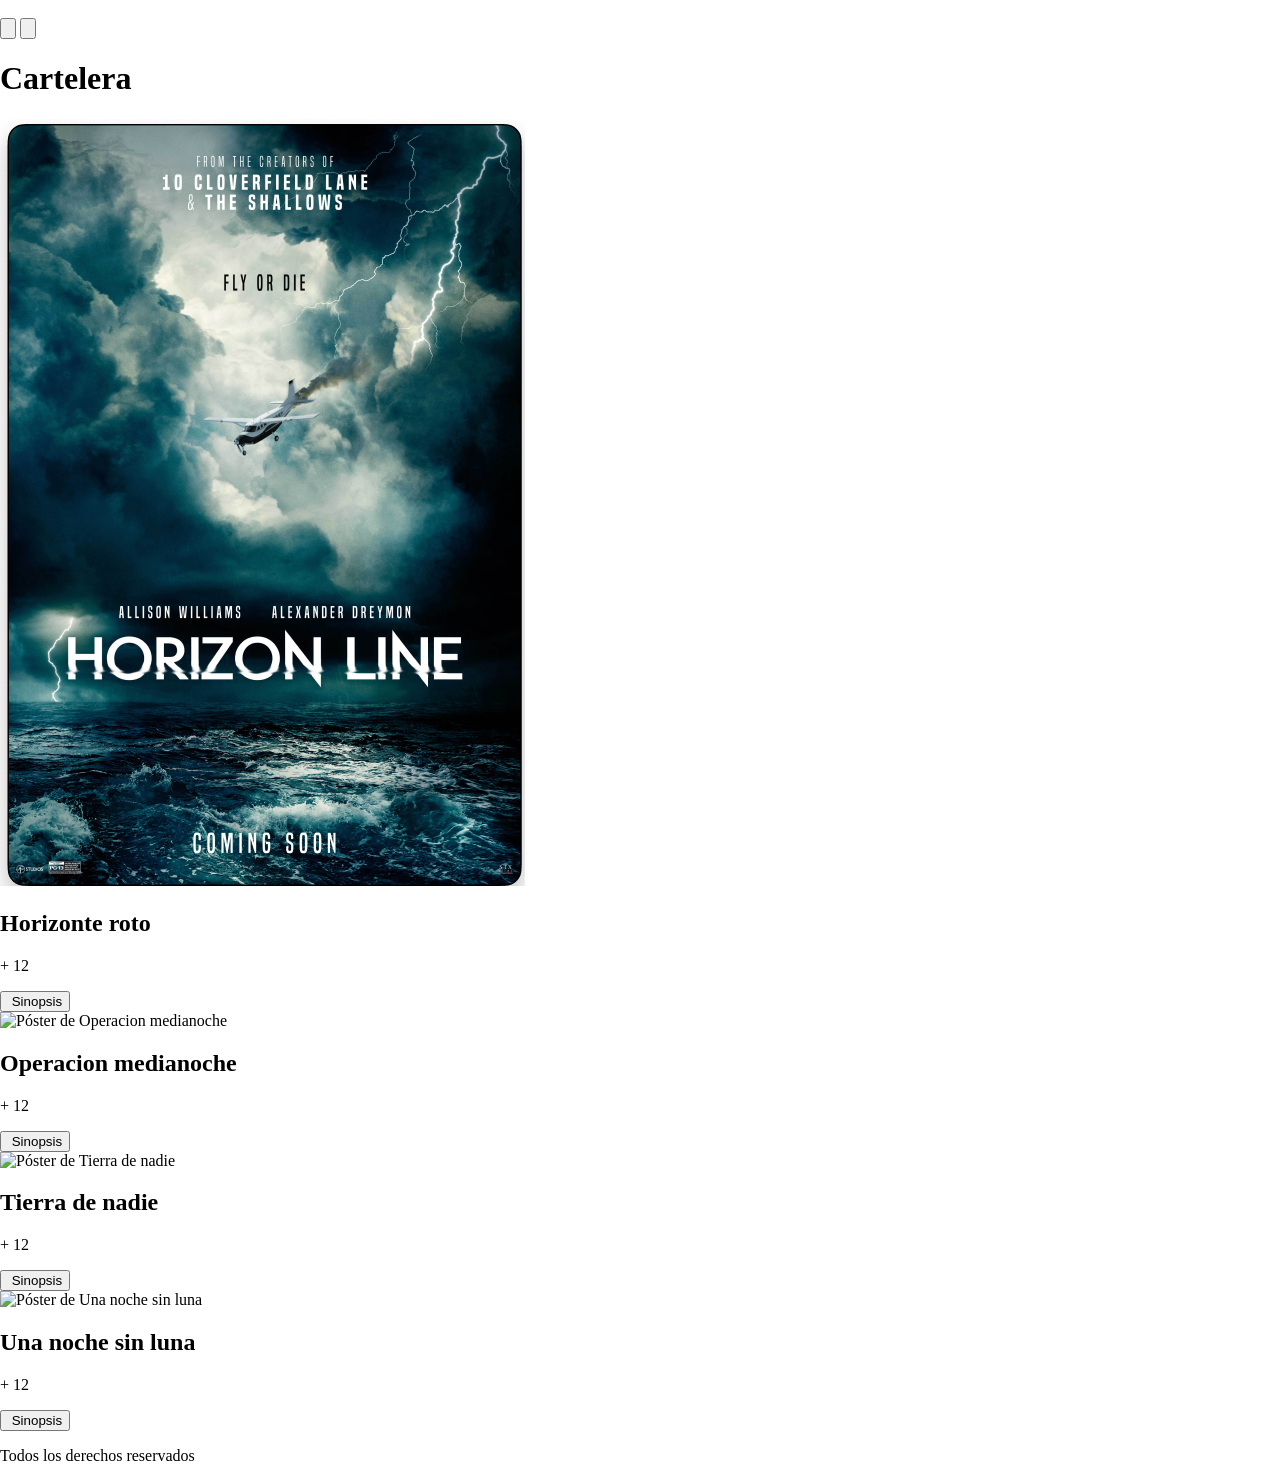
==== index.html @ 348db494 "Dia 2 Paginas seients, horari, cartellera, sinopsis hecha" ====
<!doctype html>
<html lang="es">
  <head>
    <meta name="viewport" content="width=device-width, initial-scale=1" />
    <meta charset="utf-8" />
    <title>Cartelera</title>
    <link rel="stylesheet" href="./css/global.css" />
    <link rel="stylesheet" href="./css/carteleraCSS.css" />
    <script src="https://cdn.tailwindcss.com"></script>
    <script>
      /** @type {import('tailwindcss').Config} */
      tailwind.config = {
        corePlugins: {
          preflight: false,
        },
        theme: {
          extend: {
            colors: {
              "color-primitives-slate-200": "var(--color-primitives-slate-200)",
              "colors-asientos-adaptado": "var(--colors-asientos-adaptado)",
              "colors-asientos-libre": "var(--colors-asientos-libre)",
              "colors-asientos-ocupado": "var(--colors-asientos-ocupado)",
              "colors-asientos-premium": "var(--colors-asientos-premium)",
              "colors-asientos-seleccionado":
                "var(--colors-asientos-seleccionado)",
              "colors-neutros-blanco": "var(--colors-neutros-blanco)",
              "colors-neutros-blancoroto": "var(--colors-neutros-blancoroto)",
              "colors-neutros-grisclaro": "var(--colors-neutros-grisclaro)",
              "colors-neutros-grismedio": "var(--colors-neutros-grismedio)",
              "colors-neutros-grismediooscuro":
                "var(--colors-neutros-grismediooscuro)",
              "colors-neutros-grismuyclaro":
                "var(--colors-neutros-grismuyclaro)",
              "colors-neutros-grisoscuro": "var(--colors-neutros-grisoscuro)",
              "colors-principales-rojoactivo":
                "var(--colors-principales-rojoactivo)",
              "colors-principales-rojohover":
                "var(--colors-principales-rojohover)",
              "colors-principales-rojooscuro":
                "var(--colors-principales-rojooscuro)",
              "colors-principales-rojosuave":
                "var(--colors-principales-rojosuave)",
              "colors-semanticos-aviso": "var(--colors-semanticos-aviso)",
              "colors-semanticos-error": "var(--colors-semanticos-error)",
              "colors-semanticos-exito": "var(--colors-semanticos-exito)",
              "colors-semanticos-informacion":
                "var(--colors-semanticos-informacion)",
              "m3-schemes-secondary-container":
                "var(--m3-schemes-secondary-container)",
            },
            fontFamily: {
              subheading: "var(--subheading-font-family)",
            },
          },
        },
        plugins: [],
      };
    </script>
  </head>
  <body>
    <div
      class="bg-[#f5f2f0] overflow-hidden w-full min-w-[1440px] min-h-[1024px] relative"
    >
      <header
        class="flex flex-col w-[1444px] h-[228px] items-center justify-center absolute top-0 -left-0.5 overflow-hidden [background:linear-gradient(0deg,rgba(227,227,227,1)_0%,rgba(227,227,227,1)_100%)]"
        aria-label="Navegación principal"
      >
        <img
          class="relative self-stretch w-full aspect-[2.59] object-cover"
          src="img/images-5.png"
          alt=""
        />
        <div
          class="relative w-[1444px] h-[227px] bg-[#6f343a]"
          aria-hidden="true"
        ></div>
      </header>
      <nav aria-label="Acciones de usuario">
        <button
          type="button"
          class="absolute top-[30px] left-[1322px] w-[46px] h-[53px] flex"
          aria-label="Cerrar sesión"
        >
          <img
            class="flex-1 w-[38.5px]"
            src="img/icon-3.svg"
            alt=""
            aria-hidden="true"
          />
        </button>
        <button
          type="button"
          class="absolute top-7 left-[1237px] w-[61px] h-[58px] flex bg-[#6f343a] rounded-[100px] overflow-hidden border border-solid border-[#a6a6a6]"
          aria-label="Abrir perfil"
        >
          <img
            class="flex-1 w-[42.98px]"
            src="img/avatar-placeholder.svg"
            alt=""
            aria-hidden="true"
          />
        </button>
      </nav>
      <main>
        <h1
          class="absolute top-[278px] left-1 w-[1433px] h-[111px] flex items-center justify-center [font-family:'Nunito-Bold',Helvetica] font-bold text-[#1f1f1f] text-[80px] text-center tracking-[-2.40px] leading-[96.0px] whitespace-nowrap"
        >
          Cartelera
        </h1>
        <section aria-label="Películas disponibles">
          <article class="absolute top-[420px] left-24 w-72 h-[488px]">
            <img
              class="left-[9px] w-[270px] h-[383px] aspect-[0.68] absolute -top-2.5 object-cover"
              src="./img/carteleraImgHorizonteRoto.png"
              alt="Póster de Horizonte roto"
            />
            <h2
              class="absolute top-[371px] left-[38px] w-[211px] [font-family:'Lato-SemiBold',Helvetica] font-semibold text-[#1f1f1f] text-[26px] text-center tracking-[-0.52px] leading-[31.2px]"
            >
              Horizonte roto
            </h2>
            <p
              class="absolute top-[432px] left-[45px] w-[213px] [font-family:'Lato-Bold',Helvetica] font-bold text-black text-2xl tracking-[-0.48px] leading-[28.8px]"
            >
              + 12
            </p>
            <button
              type="button"
              class="inline-flex items-center justify-center absolute top-[430px] left-[127px] bg-[#e8def8] rounded-[100px] overflow-hidden border border-solid border-[#a6a6a6]"
              aria-label="Ver sinopsis de Horizonte roto"
            >
              <span
                class="inline-flex items-center justify-center gap-2 px-4 py-2.5 relative flex-[0_0_auto] bg-[#6f343a]"
              >
                <img
                  class="relative w-5 h-5"
                  src="img/icon-4.svg"
                  alt=""
                  aria-hidden="true"
                />
                <span
                  class="relative flex items-center w-fit mt-[-1.00px] [font-family:'Lato-Medium',Helvetica] font-medium text-white text-sm tracking-[0.10px] leading-5 whitespace-nowrap"
                >
                  Sinopsis
                </span>
              </span>
            </button>
          </article>
          <article class="absolute top-[420px] left-[416px] w-72 h-[488px]">
            <img
              class="left-[13px] w-[262px] h-[383px] aspect-[0.65] absolute -top-2.5 object-cover"
              src="img/image-2.png"
              alt="Póster de Operacion medianoche"
            />
            <h2
              class="absolute top-[371px] left-3 w-[265px] [font-family:'Lato-SemiBold',Helvetica] font-semibold text-[#1f1f1f] text-[26px] text-center tracking-[-0.52px] leading-[31.2px]"
            >
              Operacion medianoche
            </h2>
            <p
              class="absolute top-[432px] left-[45px] w-[213px] [font-family:'Lato-SemiBold',Helvetica] font-semibold text-black text-2xl tracking-[-0.48px] leading-[28.8px]"
            >
              + 12
            </p>
            <button
              type="button"
              class="inline-flex items-center justify-center absolute top-[430px] left-[127px] bg-[#e8def8] rounded-[100px] overflow-hidden border border-solid border-[#a6a6a6]"
              aria-label="Ver sinopsis de Operacion medianoche"
            >
              <span
                class="inline-flex items-center justify-center gap-2 px-4 py-2.5 relative flex-[0_0_auto] bg-[#6f343a]"
              >
                <img
                  class="relative w-5 h-5"
                  src="img/icon.svg"
                  alt=""
                  aria-hidden="true"
                />
                <span
                  class="relative flex items-center w-fit mt-[-1.00px] [font-family:'Lato-Medium',Helvetica] font-medium text-white text-sm tracking-[0.10px] leading-5 whitespace-nowrap"
                >
                  Sinopsis
                </span>
              </span>
            </button>
          </article>
          <article class="absolute top-[420px] left-[736px] w-72 h-[488px]">
            <img
              class="left-[3px] w-[282px] h-[385px] aspect-[0.71] absolute -top-2.5 object-cover"
              src="img/image-3.png"
              alt="Póster de Tierra de nadie"
            />
            <h2
              class="absolute top-[371px] left-[38px] w-[211px] [font-family:'Lato-SemiBold',Helvetica] font-semibold text-[#1f1f1f] text-[26px] text-center tracking-[-0.52px] leading-[31.2px]"
            >
              Tierra de nadie
            </h2>
            <p
              class="absolute top-[432px] left-[45px] w-[213px] [font-family:'Lato-SemiBold',Helvetica] font-semibold text-black text-2xl tracking-[-0.48px] leading-[28.8px]"
            >
              + 12
            </p>
            <button
              type="button"
              class="inline-flex items-center justify-center absolute top-[430px] left-[127px] bg-[#e8def8] rounded-[100px] overflow-hidden border border-solid border-[#a6a6a6]"
              aria-label="Ver sinopsis de Tierra de nadie"
            >
              <span
                class="inline-flex items-center justify-center gap-2 px-4 py-2.5 relative flex-[0_0_auto] bg-[#6f343a]"
              >
                <img
                  class="relative w-5 h-5"
                  src="img/icon-2.svg"
                  alt=""
                  aria-hidden="true"
                />
                <span
                  class="relative flex items-center w-fit mt-[-1.00px] [font-family:'Lato-Medium',Helvetica] font-medium text-white text-sm tracking-[0.10px] leading-5 whitespace-nowrap"
                >
                  Sinopsis
                </span>
              </span>
            </button>
          </article>
          <article class="absolute top-[420px] left-[1056px] w-72 h-[488px]">
            <img
              class="left-0.5 w-[283px] h-[385px] aspect-[0.71] absolute -top-2.5 object-cover"
              src="img/image-4.png"
              alt="Póster de Una noche sin luna"
            />
            <h2
              class="absolute top-[371px] left-[26px] w-[235px] [font-family:'Lato-SemiBold',Helvetica] font-semibold text-[#1f1f1f] text-[26px] text-center tracking-[-0.52px] leading-[31.2px]"
            >
              Una noche sin luna
            </h2>
            <p
              class="absolute top-[432px] left-[45px] w-[213px] [font-family:'Lato-SemiBold',Helvetica] font-semibold text-black text-2xl tracking-[-0.48px] leading-[28.8px]"
            >
              + 12
            </p>
            <button
              type="button"
              class="inline-flex items-center justify-center absolute top-[430px] left-[127px] bg-[#e8def8] rounded-[100px] overflow-hidden border border-solid border-[#a6a6a6]"
              aria-label="Ver sinopsis de Una noche sin luna"
            >
              <span
                class="inline-flex items-center justify-center gap-2 px-4 py-2.5 relative flex-[0_0_auto] bg-[#6f343a]"
              >
                <img
                  class="relative w-5 h-5"
                  src="img/image.svg"
                  alt=""
                  aria-hidden="true"
                />
                <span
                  class="relative flex items-center w-fit mt-[-1.00px] [font-family:'Lato-Medium',Helvetica] font-medium text-white text-sm tracking-[0.10px] leading-5 whitespace-nowrap"
                >
                  Sinopsis
                </span>
              </span>
            </button>
          </article>
        </section>
      </main>
      <footer
        class="absolute -left-0.5 bottom-0 w-[1444px] h-[76px] bg-[#a9474f]"
      >
        <p
          class="absolute top-[957px] left-[72px] w-[641px] h-[58px] flex items-center font-subheading font-[number:var(--subheading-font-weight)] text-[#fbfbfb] text-[length:var(--subheading-font-size)] tracking-[var(--subheading-letter-spacing)] leading-[var(--subheading-line-height)] [font-style:var(--subheading-font-style)]"
        >
          Todos los derechos reservados
        </p>
      </footer>
    </div>
  </body>
</html>
---- css/global.css ----
@import url("https://cdnjs.cloudflare.com/ajax/libs/meyer-reset/2.0/reset.min.css");

* {
  -webkit-font-smoothing: antialiased;
  box-sizing: border-box;
}

html,
body {
  margin: 0px;
  min-height: 100%;
}

/* a blue color as a generic focus style */
button:focus-visible {
  outline: 2px solid #4a90e2 !important;
  outline: -webkit-focus-ring-color auto 5px !important;
}

a {
  text-decoration: none;
}

/* @FONTWARNING[{"type": "restricted", "family": "Nunito-Bold", "weight": "700", "style": "normal", "allowsCrossOrigin": false}] */

@font-face {
  font-family: "Nunito-Bold";
  src: local("Nunito-Bold");
}

/* @FONTWARNING[{"type": "restricted", "family": "Lato-SemiBold", "weight": "600", "style": "normal", "allowsCrossOrigin": false}] */

@font-face {
  font-family: "Lato-SemiBold";
  src: local("Lato-SemiBold");
}

/* @FONTWARNING[{"type": "restricted", "family": "Lato-Bold", "weight": "700", "style": "normal", "allowsCrossOrigin": false}] */

@font-face {
  font-family: "Lato-Bold";
  src: local("Lato-Bold");
}

/* @FONTWARNING[{"type": "restricted", "family": "Lato-Medium", "weight": "500", "style": "normal", "allowsCrossOrigin": false}] */

@font-face {
  font-family: "Lato-Medium";
  src: local("Lato-Medium");
}

/* @FONTWARNING[{"type": "restricted", "family": "Inter", "weight": "400", "style": "normal", "allowsCrossOrigin": false}] */

@font-face {
  font-family: "Inter";
  src: local("Inter");
}
---- css/carteleraCSS.css ----
:root {
  --subheading-font-family: "Inter", Helvetica;
  --subheading-font-weight: 400;
  --subheading-font-size: 20px;
  --subheading-letter-spacing: 0px;
  --subheading-line-height: 120.00000476837158%;
  --subheading-font-style: normal;
  --colors-principales-rojosuave: rgba(169, 71, 79, 1);
  --colors-principales-rojooscuro: rgba(111, 52, 58, 1);
  --colors-principales-rojohover: rgba(146, 59, 67, 1);
  --colors-principales-rojoactivo: rgba(120, 49, 57, 1);
  --colors-neutros-grisoscuro: rgba(31, 31, 31, 1);
  --colors-neutros-grismediooscuro: rgba(85, 85, 85, 1);
  --colors-neutros-grismedio: rgba(119, 119, 119, 1);
  --colors-neutros-grisclaro: rgba(166, 166, 166, 1);
  --colors-neutros-grismuyclaro: rgba(217, 217, 217, 1);
  --colors-neutros-blancoroto: rgba(245, 242, 240, 1);
  --colors-neutros-blanco: rgba(255, 255, 255, 1);
  --colors-semanticos-exito: rgba(35, 122, 87, 1);
  --colors-semanticos-error: rgba(180, 35, 24, 1);
  --colors-semanticos-aviso: rgba(138, 90, 0, 1);
  --colors-semanticos-informacion: rgba(36, 91, 143, 1);
  --colors-asientos-libre: rgba(232, 225, 220, 1);
  --colors-asientos-seleccionado: rgba(169, 71, 79, 1);
  --colors-asientos-ocupado: rgba(107, 107, 107, 1);
  --colors-asientos-premium: rgba(111, 90, 138, 1);
  --colors-asientos-adaptado: rgba(31, 109, 115, 1);
  --color-primitives-slate-200: rgba(227, 227, 227, 1);
  --m3-schemes-secondary-container: rgba(232, 222, 248, 1);
}

/*

To enable a theme in your HTML, simply add one of the following data attributes to an HTML element, like so:

<body data-m3-mode="light">
    <!-- the rest of your content -->
</body>

You can apply the theme on any DOM node, not just the `body`

*/

[data-m3-mode="light"] {
  --m3-schemes-secondary-container: rgba(232, 222, 248, 1);
}

[data-m3-mode="light-high-contrast"] {
  --m3-schemes-secondary-container: rgba(73, 57, 113, 1);
}

[data-m3-mode="light-medium-contrast"] {
  --m3-schemes-secondary-container: rgba(124, 107, 167, 1);
}

[data-m3-mode="dark"] {
  --m3-schemes-secondary-container: rgba(74, 68, 88, 1);
}

[data-m3-mode="dark-high-contrast"] {
  --m3-schemes-secondary-container: rgba(211, 193, 255, 1);
}

[data-m3-mode="dark-medium-contrast"] {
  --m3-schemes-secondary-container: rgba(152, 135, 197, 1);
}

[data-m3-mode="monochrome-LT"] {
  --m3-schemes-secondary-container: rgba(212, 212, 212, 1);
}

[data-m3-mode="monochrome-DT"] {
  --m3-schemes-secondary-container: rgba(71, 71, 71, 1);
}

[data-m3-mode="pink-LT"] {
  --m3-schemes-secondary-container: rgba(251, 214, 227, 1);
}

[data-m3-mode="pink-DT"] {
  --m3-schemes-secondary-container: rgba(89, 64, 74, 1);
}

[data-m3-mode="rose-LT"] {
  --m3-schemes-secondary-container: rgba(255, 213, 218, 1);
}

[data-m3-mode="rose-DT"] {
  --m3-schemes-secondary-container: rgba(92, 63, 67, 1);
}

[data-m3-mode="red-LT"] {
  --m3-schemes-secondary-container: rgba(255, 211, 205, 1);
}

[data-m3-mode="red-DT"] {
  --m3-schemes-secondary-container: rgba(93, 63, 59, 1);
}

[data-m3-mode="orange-LT"] {
  --m3-schemes-secondary-container: rgba(253, 213, 191, 1);
}

[data-m3-mode="orange-DT"] {
  --m3-schemes-secondary-container: rgba(92, 65, 49, 1);
}

[data-m3-mode="yellow-LT"] {
  --m3-schemes-secondary-container: rgba(242, 221, 184, 1);
}

[data-m3-mode="yellow-DT"] {
  --m3-schemes-secondary-container: rgba(82, 69, 42, 1);
}

[data-m3-mode="chartreuse-LT"] {
  --m3-schemes-secondary-container: rgba(227, 229, 193, 1);
}

[data-m3-mode="chartreuse-DT"] {
  --m3-schemes-secondary-container: rgba(70, 73, 47, 1);
}

[data-m3-mode="green-LT"] {
  --m3-schemes-secondary-container: rgba(209, 229, 206, 1);
}

[data-m3-mode="green-DT"] {
  --m3-schemes-secondary-container: rgba(58, 75, 58, 1);
}

[data-m3-mode="teal-LT"] {
  --m3-schemes-secondary-container: rgba(202, 230, 223, 1);
}

[data-m3-mode="teal-DT"] {
  --m3-schemes-secondary-container: rgba(51, 75, 71, 1);
}

[data-m3-mode="cyan-LT"] {
  --m3-schemes-secondary-container: rgba(206, 231, 240, 1);
}

[data-m3-mode="cyan-DT"] {
  --m3-schemes-secondary-container: rgba(52, 74, 82, 1);
}

[data-m3-mode="blue-LT"] {
  --m3-schemes-secondary-container: rgba(217, 223, 246, 1);
}

[data-m3-mode="blue-DT"] {
  --m3-schemes-secondary-container: rgba(64, 70, 89, 1);
}

[data-m3-mode="indigo-LT"] {
  --m3-schemes-secondary-container: rgba(224, 221, 246, 1);
}

[data-m3-mode="indigo-DT"] {
  --m3-schemes-secondary-container: rgba(70, 69, 89, 1);
}

[data-m3-mode="purple-LT"] {
  --m3-schemes-secondary-container: rgba(235, 221, 247, 1);
}

[data-m3-mode="purple-DT"] {
  --m3-schemes-secondary-container: rgba(76, 67, 87, 1);
}
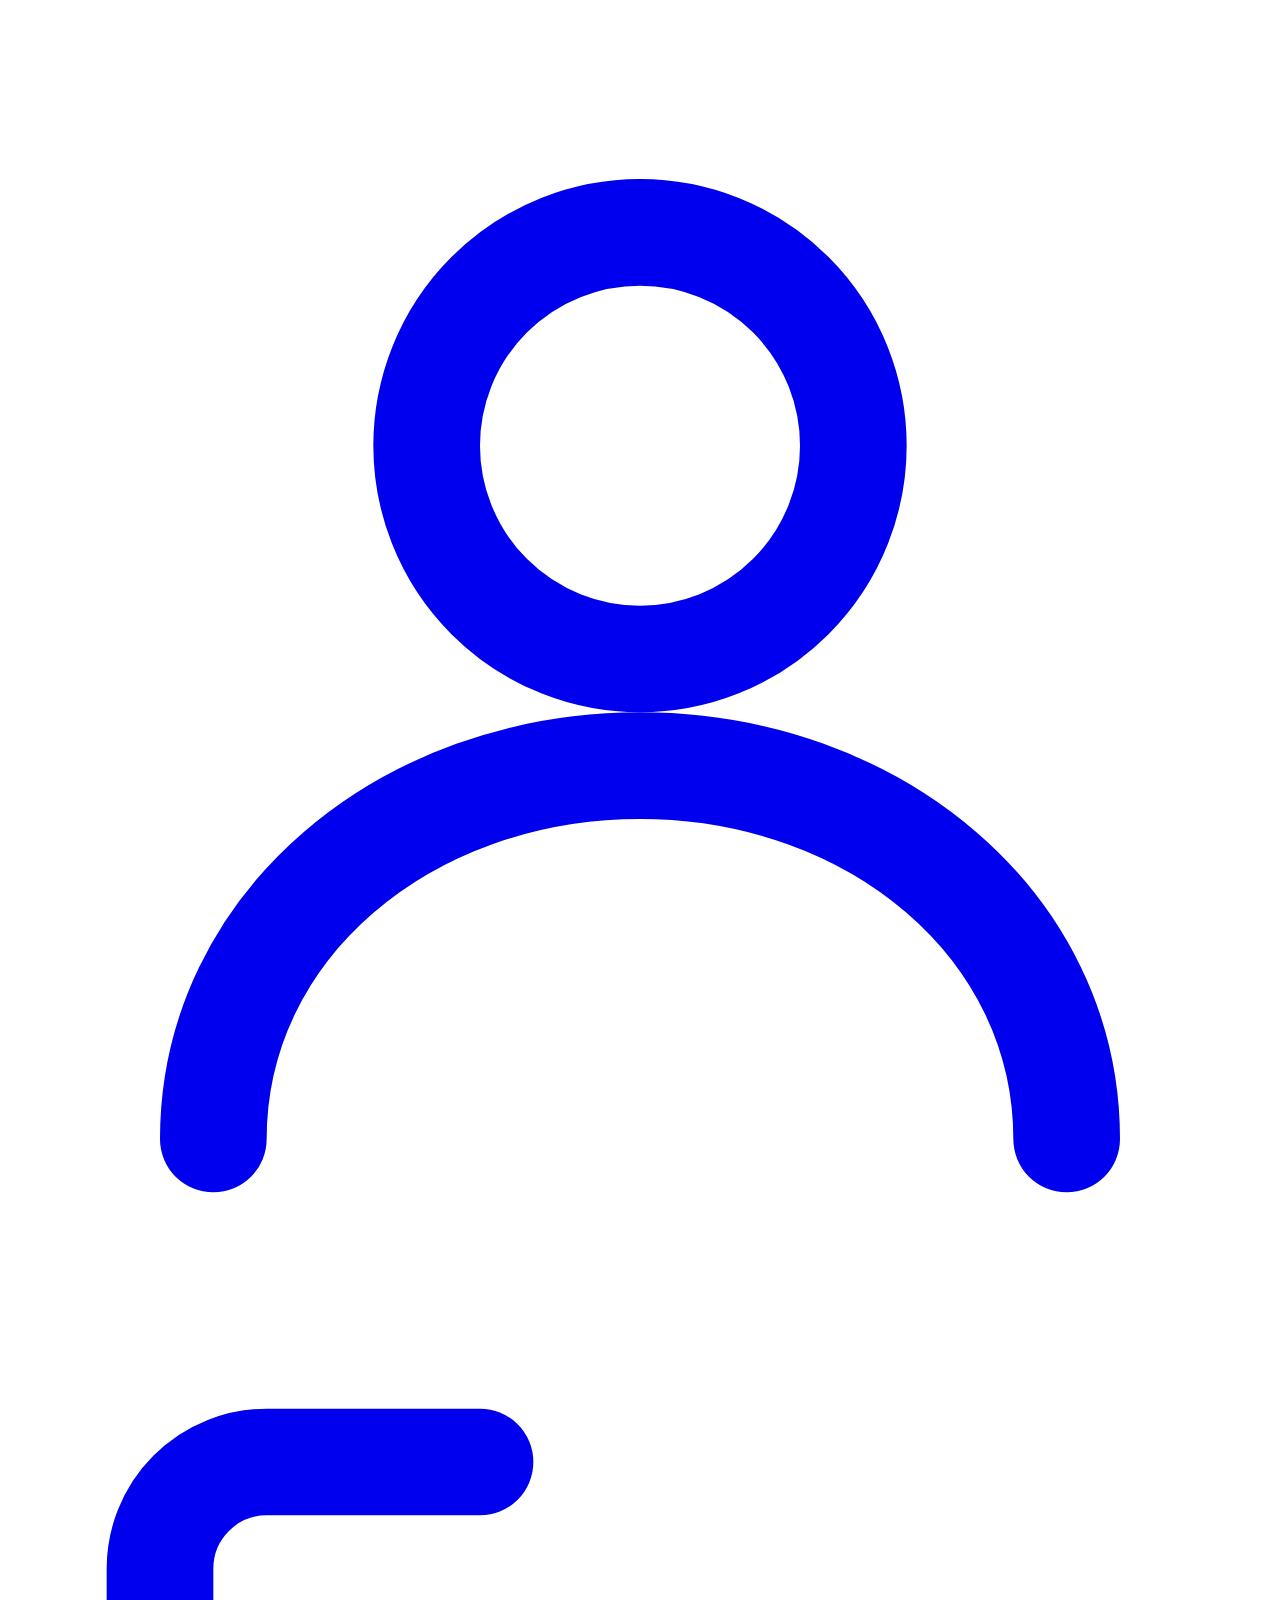
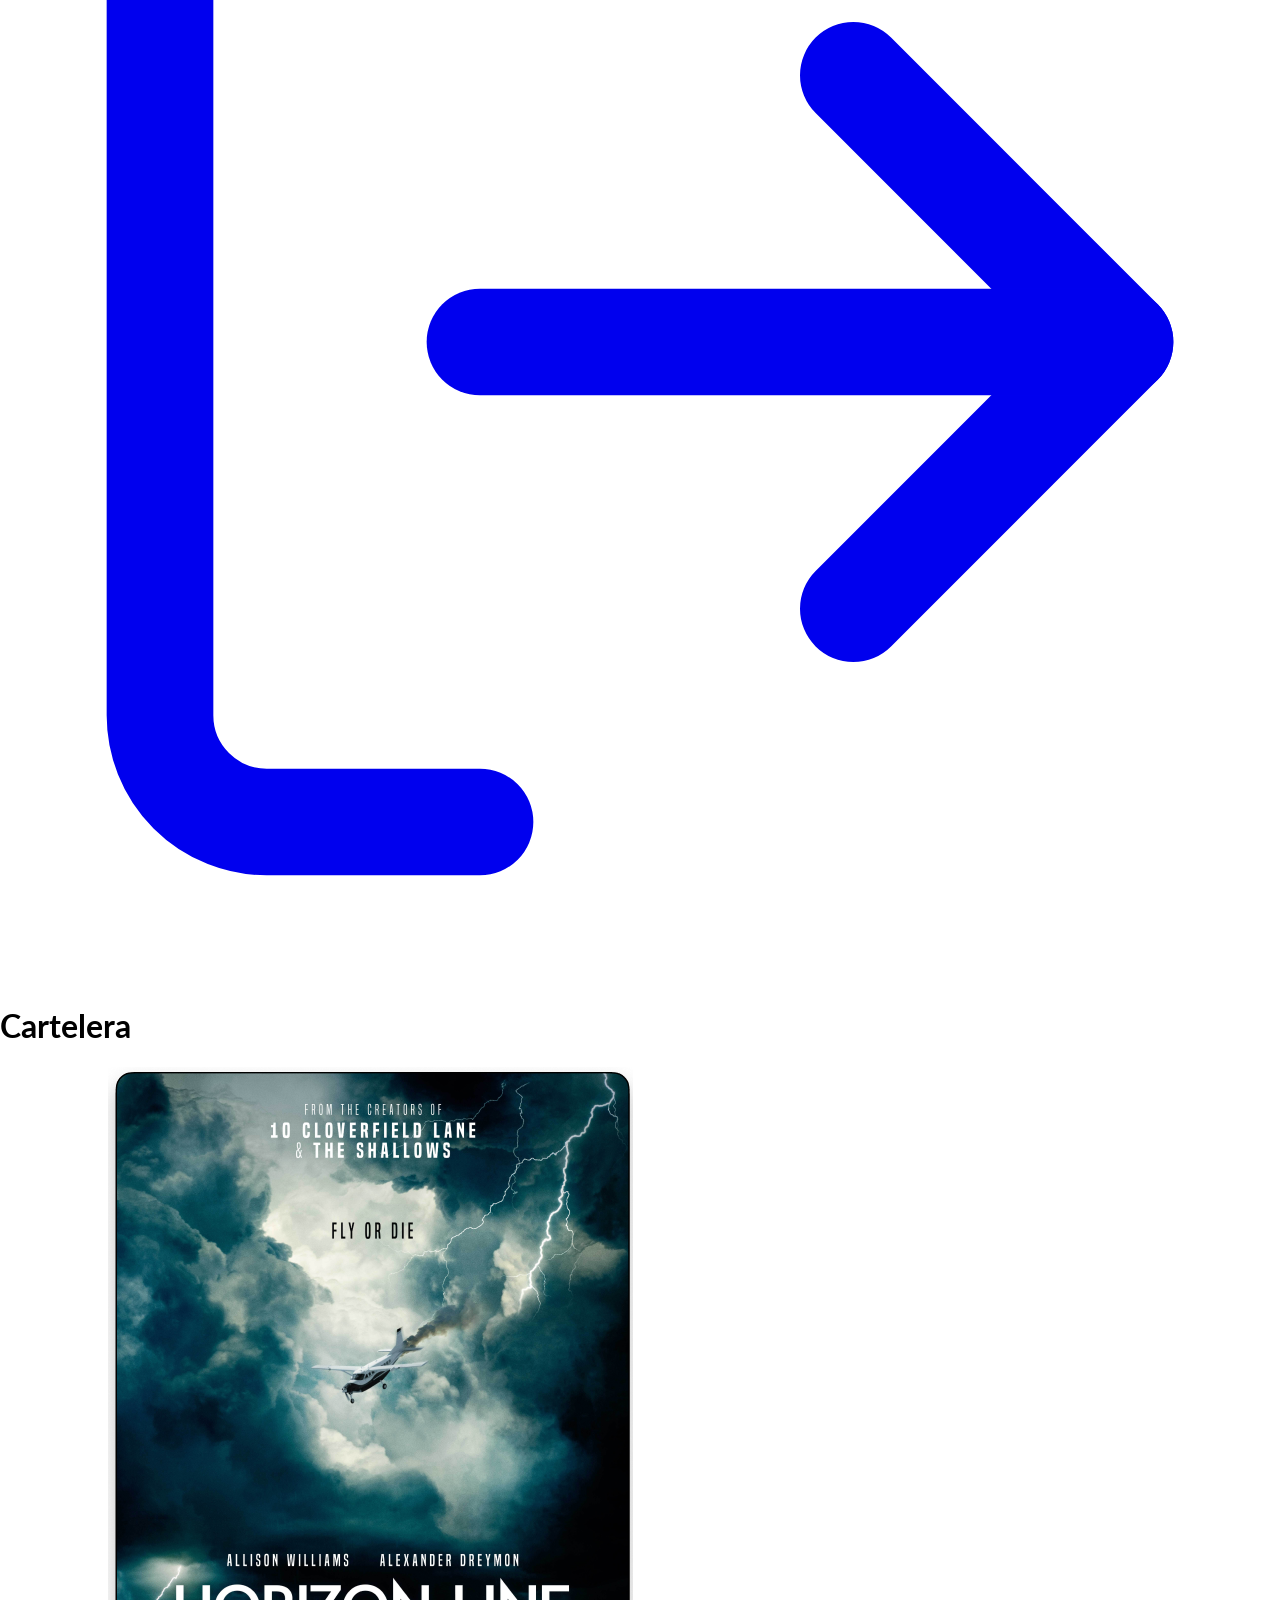
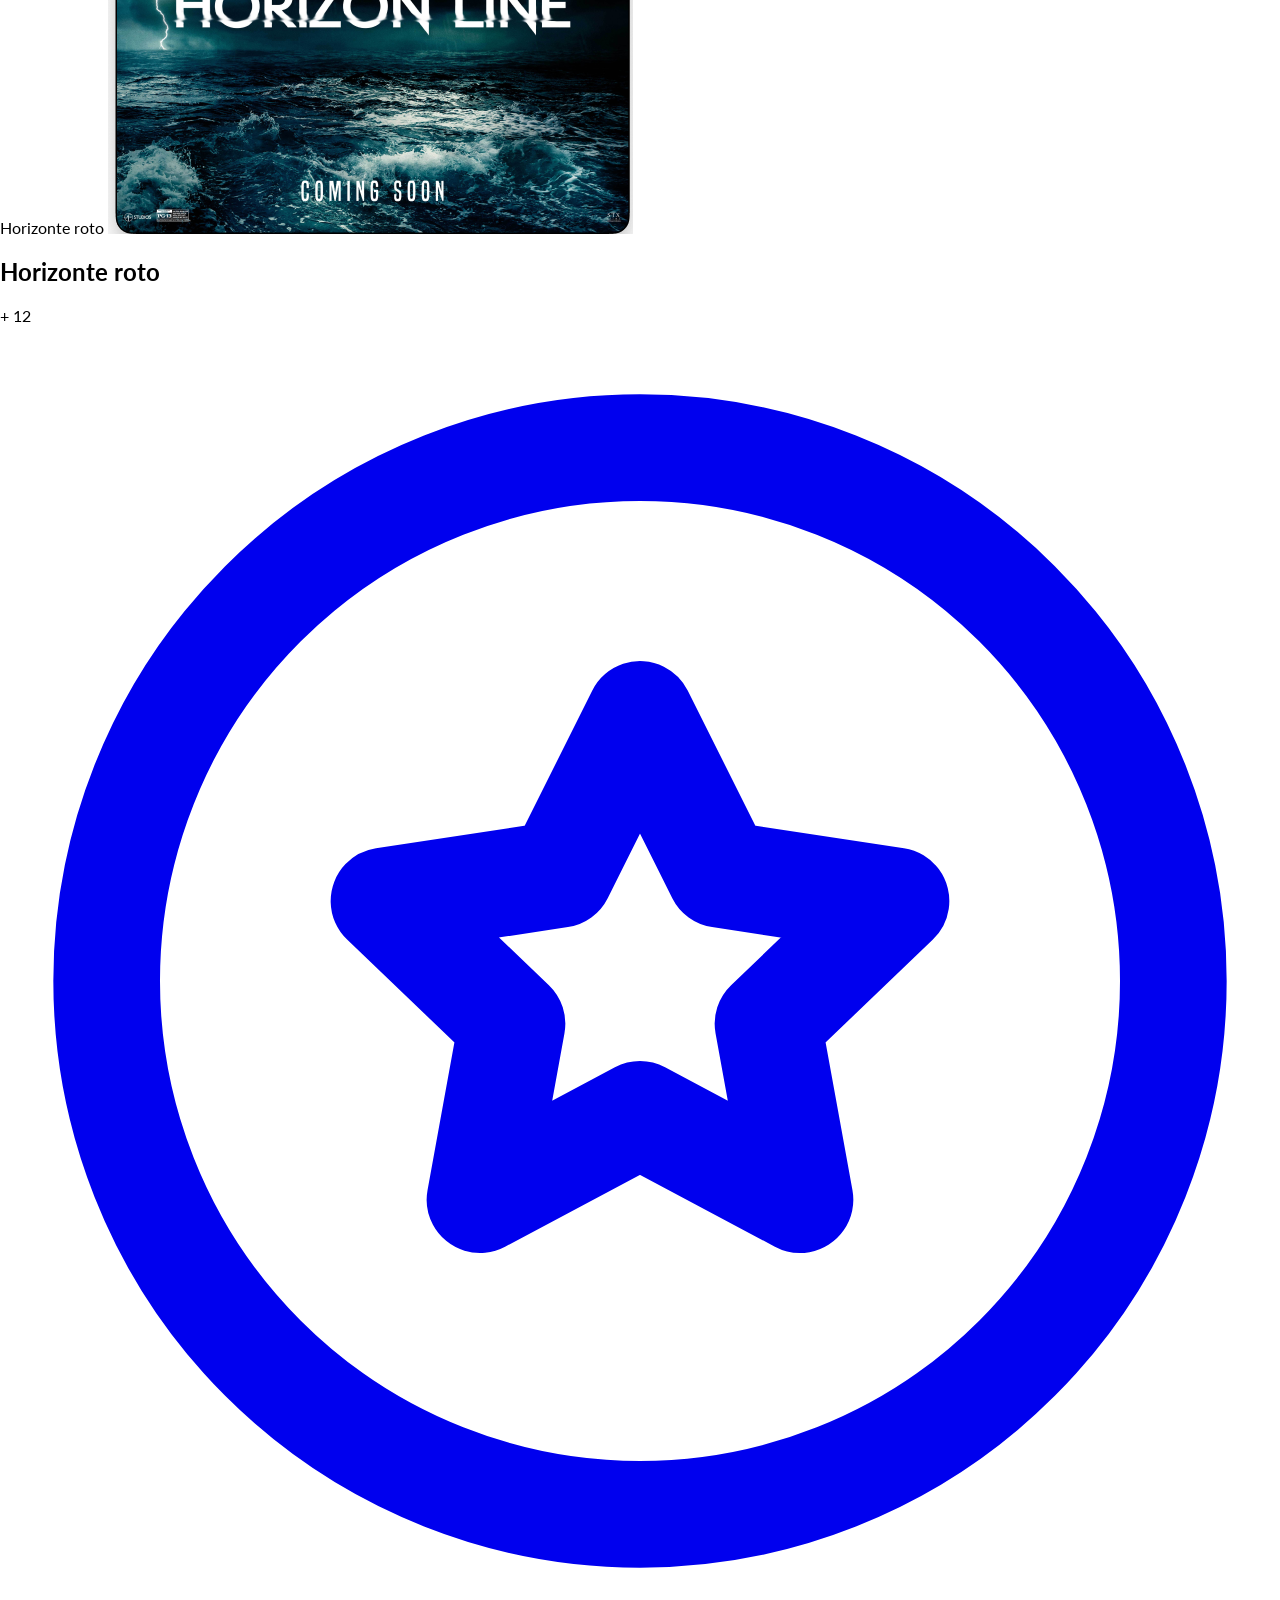
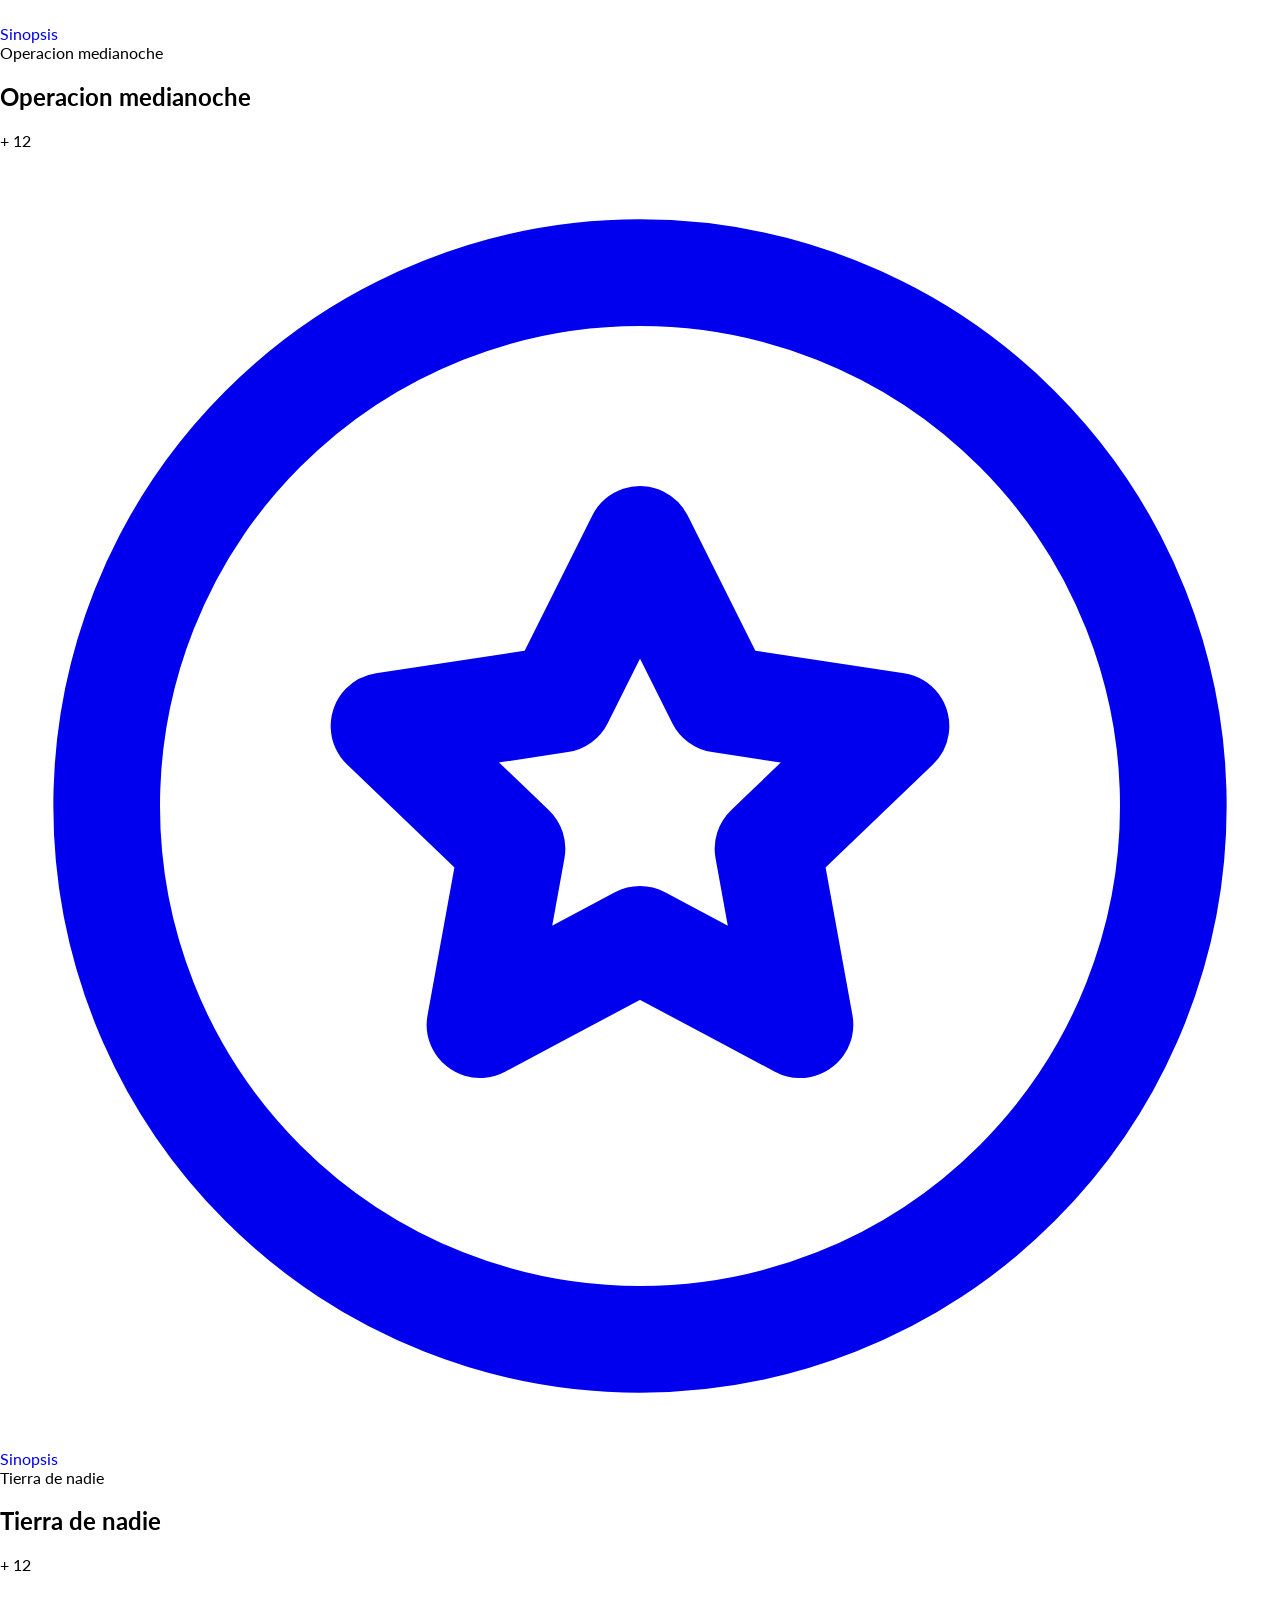
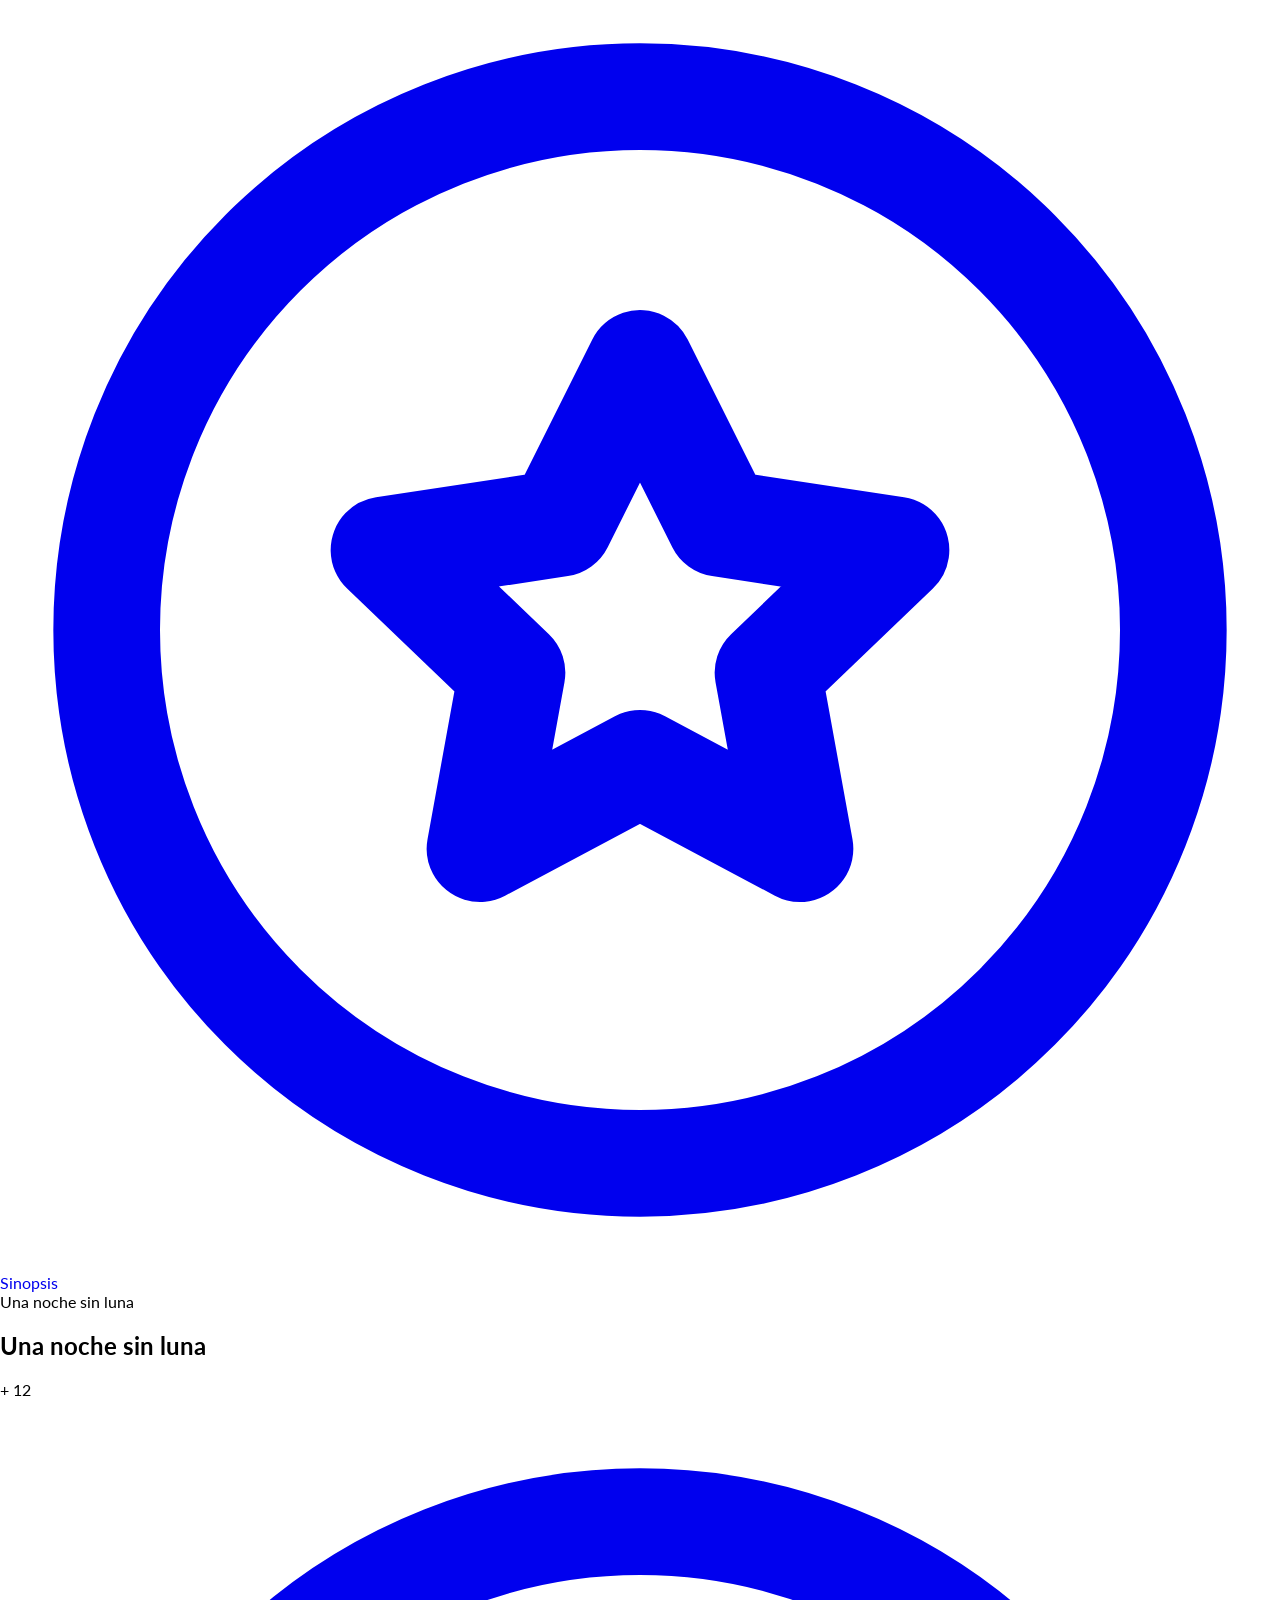
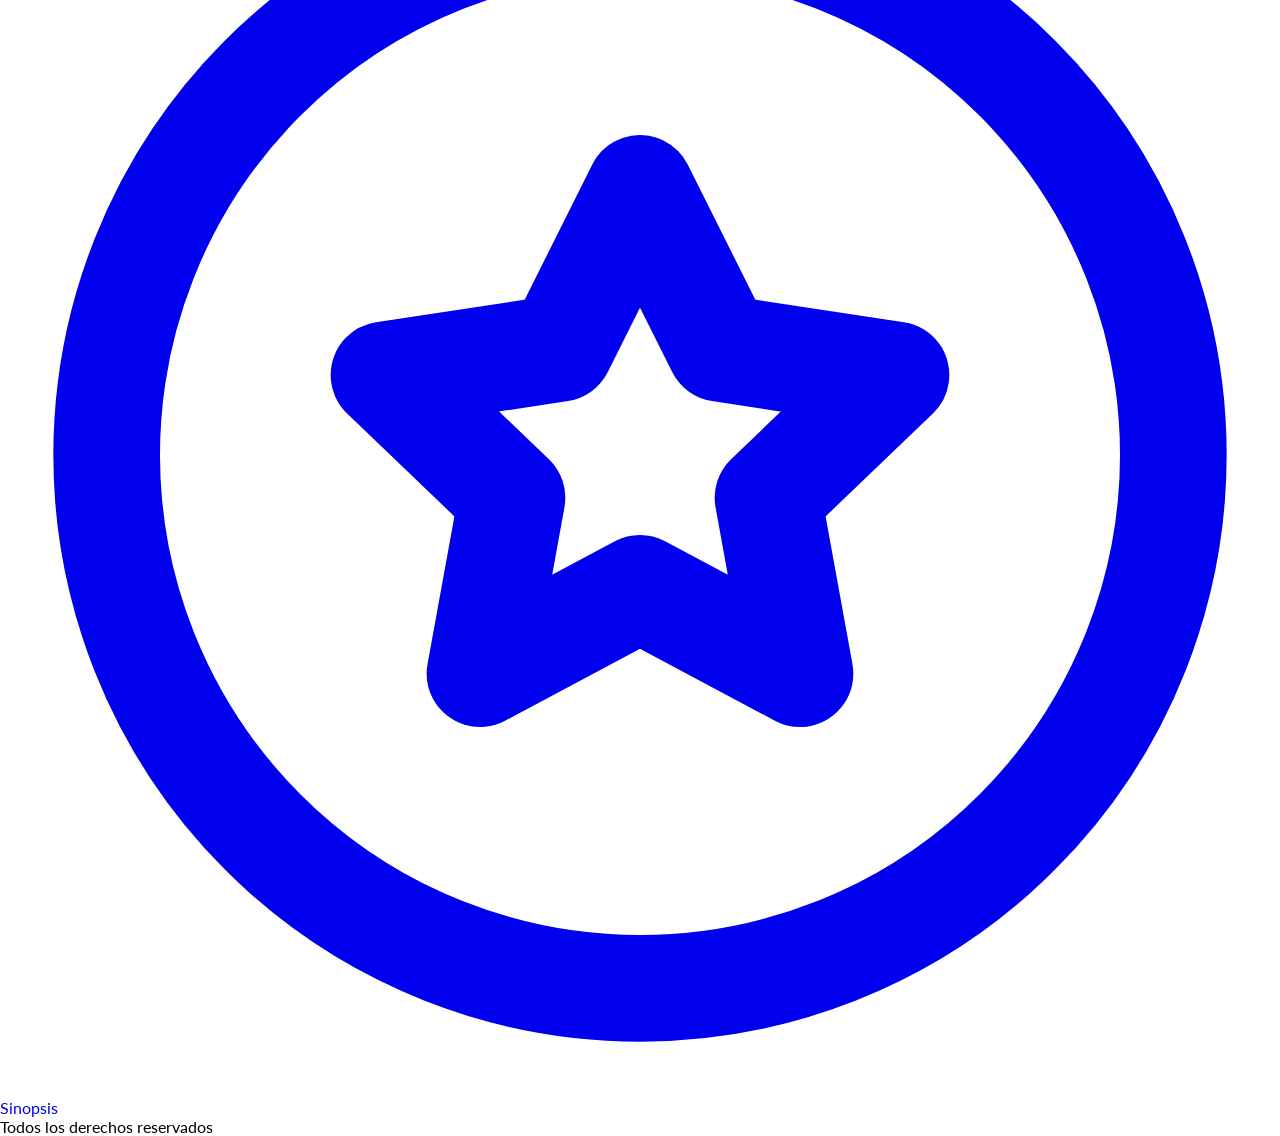
==== commit 017aa50d: "Renombra las plantillas .html.twig a .html" ====
--- a/index.html
+++ b/index.html
@@ -1,276 +1,78 @@
 <!doctype html>
 <html lang="es">
   <head>
+    <meta charset="utf-8" />
     <meta name="viewport" content="width=device-width, initial-scale=1" />
-    <meta charset="utf-8" />
     <title>Cartelera</title>
-    <link rel="stylesheet" href="./css/global.css" />
-    <link rel="stylesheet" href="./css/carteleraCSS.css" />
+    <link rel="stylesheet" href="css/colors.css" />
+    <link rel="stylesheet" href="fonts/typography.css" />
+    <link rel="stylesheet" href="fonts/sizes.css" />
+    <link rel="stylesheet" href="css/global.css" />
+    <link rel="stylesheet" href="css/headers.css" />
     <script src="https://cdn.tailwindcss.com"></script>
-    <script>
-      /** @type {import('tailwindcss').Config} */
-      tailwind.config = {
-        corePlugins: {
-          preflight: false,
-        },
-        theme: {
-          extend: {
-            colors: {
-              "color-primitives-slate-200": "var(--color-primitives-slate-200)",
-              "colors-asientos-adaptado": "var(--colors-asientos-adaptado)",
-              "colors-asientos-libre": "var(--colors-asientos-libre)",
-              "colors-asientos-ocupado": "var(--colors-asientos-ocupado)",
-              "colors-asientos-premium": "var(--colors-asientos-premium)",
-              "colors-asientos-seleccionado":
-                "var(--colors-asientos-seleccionado)",
-              "colors-neutros-blanco": "var(--colors-neutros-blanco)",
-              "colors-neutros-blancoroto": "var(--colors-neutros-blancoroto)",
-              "colors-neutros-grisclaro": "var(--colors-neutros-grisclaro)",
-              "colors-neutros-grismedio": "var(--colors-neutros-grismedio)",
-              "colors-neutros-grismediooscuro":
-                "var(--colors-neutros-grismediooscuro)",
-              "colors-neutros-grismuyclaro":
-                "var(--colors-neutros-grismuyclaro)",
-              "colors-neutros-grisoscuro": "var(--colors-neutros-grisoscuro)",
-              "colors-principales-rojoactivo":
-                "var(--colors-principales-rojoactivo)",
-              "colors-principales-rojohover":
-                "var(--colors-principales-rojohover)",
-              "colors-principales-rojooscuro":
-                "var(--colors-principales-rojooscuro)",
-              "colors-principales-rojosuave":
-                "var(--colors-principales-rojosuave)",
-              "colors-semanticos-aviso": "var(--colors-semanticos-aviso)",
-              "colors-semanticos-error": "var(--colors-semanticos-error)",
-              "colors-semanticos-exito": "var(--colors-semanticos-exito)",
-              "colors-semanticos-informacion":
-                "var(--colors-semanticos-informacion)",
-              "m3-schemes-secondary-container":
-                "var(--m3-schemes-secondary-container)",
-            },
-            fontFamily: {
-              subheading: "var(--subheading-font-family)",
-            },
-          },
-        },
-        plugins: [],
-      };
-    </script>
+    <script src="js/tailwind-config.js"></script>
   </head>
-  <body>
-    <div
-      class="bg-[#f5f2f0] overflow-hidden w-full min-w-[1440px] min-h-[1024px] relative"
-    >
-      <header
-        class="flex flex-col w-[1444px] h-[228px] items-center justify-center absolute top-0 -left-0.5 overflow-hidden [background:linear-gradient(0deg,rgba(227,227,227,1)_0%,rgba(227,227,227,1)_100%)]"
-        aria-label="Navegación principal"
-      >
-        <img
-          class="relative self-stretch w-full aspect-[2.59] object-cover"
-          src="img/images-5.png"
-          alt=""
-        />
-        <div
-          class="relative w-[1444px] h-[227px] bg-[#6f343a]"
-          aria-hidden="true"
-        ></div>
-      </header>
-      <nav aria-label="Acciones de usuario">
-        <button
-          type="button"
-          class="absolute top-[30px] left-[1322px] w-[46px] h-[53px] flex"
-          aria-label="Cerrar sesión"
-        >
-          <img
-            class="flex-1 w-[38.5px]"
-            src="img/icon-3.svg"
-            alt=""
-            aria-hidden="true"
-          />
-        </button>
-        <button
-          type="button"
-          class="absolute top-7 left-[1237px] w-[61px] h-[58px] flex bg-[#6f343a] rounded-[100px] overflow-hidden border border-solid border-[#a6a6a6]"
-          aria-label="Abrir perfil"
-        >
-          <img
-            class="flex-1 w-[42.98px]"
-            src="img/avatar-placeholder.svg"
-            alt=""
-            aria-hidden="true"
-          />
-        </button>
-      </nav>
-      <main>
-        <h1
-          class="absolute top-[278px] left-1 w-[1433px] h-[111px] flex items-center justify-center [font-family:'Nunito-Bold',Helvetica] font-bold text-[#1f1f1f] text-[80px] text-center tracking-[-2.40px] leading-[96.0px] whitespace-nowrap"
-        >
-          Cartelera
-        </h1>
-        <section aria-label="Películas disponibles">
-          <article class="absolute top-[420px] left-24 w-72 h-[488px]">
-            <img
-              class="left-[9px] w-[270px] h-[383px] aspect-[0.68] absolute -top-2.5 object-cover"
-              src="./img/carteleraImgHorizonteRoto.png"
-              alt="Póster de Horizonte roto"
-            />
-            <h2
-              class="absolute top-[371px] left-[38px] w-[211px] [font-family:'Lato-SemiBold',Helvetica] font-semibold text-[#1f1f1f] text-[26px] text-center tracking-[-0.52px] leading-[31.2px]"
-            >
-              Horizonte roto
-            </h2>
-            <p
-              class="absolute top-[432px] left-[45px] w-[213px] [font-family:'Lato-Bold',Helvetica] font-bold text-black text-2xl tracking-[-0.48px] leading-[28.8px]"
-            >
-              + 12
-            </p>
-            <button
-              type="button"
-              class="inline-flex items-center justify-center absolute top-[430px] left-[127px] bg-[#e8def8] rounded-[100px] overflow-hidden border border-solid border-[#a6a6a6]"
-              aria-label="Ver sinopsis de Horizonte roto"
-            >
-              <span
-                class="inline-flex items-center justify-center gap-2 px-4 py-2.5 relative flex-[0_0_auto] bg-[#6f343a]"
-              >
-                <img
-                  class="relative w-5 h-5"
-                  src="img/icon-4.svg"
-                  alt=""
-                  aria-hidden="true"
-                />
-                <span
-                  class="relative flex items-center w-fit mt-[-1.00px] [font-family:'Lato-Medium',Helvetica] font-medium text-white text-sm tracking-[0.10px] leading-5 whitespace-nowrap"
-                >
-                  Sinopsis
-                </span>
-              </span>
-            </button>
+  <body class="bg-blancoroto font-body text-grisoscuro min-h-screen flex flex-col">
+    <header class="header-cartelera relative overflow-hidden" aria-label="Navegación principal">
+      <img src="img/cabecera-cartelera.png" alt="" class="header-img absolute inset-0 w-full h-full object-cover" />
+      <div class="relative z-10 flex items-center justify-end gap-3 px-4 sm:px-8 pt-4 text-blanco">
+        <a href="perfilUsuari.html" aria-label="Abrir perfil" class="inline-flex"><span class="grid place-items-center w-11 h-11 sm:w-12 sm:h-12 rounded-full bg-rojooscuro text-blanco border border-grisclaro">
+              <svg class="w-6 h-6" viewBox="0 0 24 24" fill="none" stroke="currentColor" stroke-width="2" stroke-linecap="round" aria-hidden="true"><circle cx="12" cy="8" r="4"/><path d="M4 21c0-4 3.6-7 8-7s8 3 8 7"/></svg>
+            </span></a>
+        <a href="Login.html" aria-label="Cerrar sesión" class="inline-flex text-blanco hover:opacity-80"><svg class="w-7 h-7" viewBox="0 0 24 24" fill="none" stroke="currentColor" stroke-width="2" stroke-linecap="round" stroke-linejoin="round" aria-hidden="true"><path d="M9 21H5a2 2 0 0 1-2-2V5a2 2 0 0 1 2-2h4"/><path d="M16 17l5-5-5-5"/><path d="M21 12H9"/></svg></a>
+      </div>
+    </header>
+    <main class="flex-1 mx-auto w-full max-w-[1200px] px-4 sm:px-8 py-10">
+      <h1 class="font-heading font-bold text-display text-center">Cartelera</h1>
+      <section aria-label="Películas disponibles" class="mt-10 grid grid-cols-1 sm:grid-cols-2 lg:grid-cols-4 gap-x-8 gap-y-12">
+          <article class="flex flex-col items-center text-center gap-3">
+            <div class="relative aspect-[2/3] overflow-hidden rounded-sm bg-gradient-to-br from-grismediooscuro to-grisoscuro shadow-lg w-full max-w-[270px]">
+              <span class="absolute inset-0 grid place-items-center p-3 text-center text-blanco font-heading font-bold">Horizonte roto</span>
+              <img src="./img/carteleraImgHorizonteRoto.png" alt="Póster de Horizonte roto" class="relative w-full h-full object-cover" onerror="this.remove()" />
+            </div>
+            <h2 class="font-body font-semibold text-heading tracking-tight">Horizonte roto</h2>
+            <div class="flex items-center gap-5">
+              <p class="font-body font-bold text-subheading">+ 12</p>
+              <a href="sinopsis.html" aria-label="Ver sinopsis de Horizonte roto" class="inline-flex items-center gap-2 px-4 py-2 rounded-full bg-rojooscuro hover:bg-rojohover text-blanco text-small font-medium transition"><svg class="w-4 h-4" viewBox="0 0 24 24" fill="none" stroke="currentColor" stroke-width="2" stroke-linecap="round" stroke-linejoin="round" aria-hidden="true"><circle cx="12" cy="12" r="10"/><path d="M12 7l1.5 3 3.3.5-2.4 2.3.6 3.3-3-1.6-3 1.6.6-3.3-2.4-2.3 3.3-.5z"/></svg>Sinopsis</a>
+            </div>
           </article>
-          <article class="absolute top-[420px] left-[416px] w-72 h-[488px]">
-            <img
-              class="left-[13px] w-[262px] h-[383px] aspect-[0.65] absolute -top-2.5 object-cover"
-              src="img/image-2.png"
-              alt="Póster de Operacion medianoche"
-            />
-            <h2
-              class="absolute top-[371px] left-3 w-[265px] [font-family:'Lato-SemiBold',Helvetica] font-semibold text-[#1f1f1f] text-[26px] text-center tracking-[-0.52px] leading-[31.2px]"
-            >
-              Operacion medianoche
-            </h2>
-            <p
-              class="absolute top-[432px] left-[45px] w-[213px] [font-family:'Lato-SemiBold',Helvetica] font-semibold text-black text-2xl tracking-[-0.48px] leading-[28.8px]"
-            >
-              + 12
-            </p>
-            <button
-              type="button"
-              class="inline-flex items-center justify-center absolute top-[430px] left-[127px] bg-[#e8def8] rounded-[100px] overflow-hidden border border-solid border-[#a6a6a6]"
-              aria-label="Ver sinopsis de Operacion medianoche"
-            >
-              <span
-                class="inline-flex items-center justify-center gap-2 px-4 py-2.5 relative flex-[0_0_auto] bg-[#6f343a]"
-              >
-                <img
-                  class="relative w-5 h-5"
-                  src="img/icon.svg"
-                  alt=""
-                  aria-hidden="true"
-                />
-                <span
-                  class="relative flex items-center w-fit mt-[-1.00px] [font-family:'Lato-Medium',Helvetica] font-medium text-white text-sm tracking-[0.10px] leading-5 whitespace-nowrap"
-                >
-                  Sinopsis
-                </span>
-              </span>
-            </button>
+          <article class="flex flex-col items-center text-center gap-3">
+            <div class="relative aspect-[2/3] overflow-hidden rounded-sm bg-gradient-to-br from-grismediooscuro to-grisoscuro shadow-lg w-full max-w-[270px]">
+              <span class="absolute inset-0 grid place-items-center p-3 text-center text-blanco font-heading font-bold">Operacion medianoche</span>
+              <img src="img/image-2.png" alt="Póster de Operacion medianoche" class="relative w-full h-full object-cover" onerror="this.remove()" />
+            </div>
+            <h2 class="font-body font-semibold text-heading tracking-tight">Operacion medianoche</h2>
+            <div class="flex items-center gap-5">
+              <p class="font-body font-bold text-subheading">+ 12</p>
+              <a href="sinopsis.html" aria-label="Ver sinopsis de Operacion medianoche" class="inline-flex items-center gap-2 px-4 py-2 rounded-full bg-rojooscuro hover:bg-rojohover text-blanco text-small font-medium transition"><svg class="w-4 h-4" viewBox="0 0 24 24" fill="none" stroke="currentColor" stroke-width="2" stroke-linecap="round" stroke-linejoin="round" aria-hidden="true"><circle cx="12" cy="12" r="10"/><path d="M12 7l1.5 3 3.3.5-2.4 2.3.6 3.3-3-1.6-3 1.6.6-3.3-2.4-2.3 3.3-.5z"/></svg>Sinopsis</a>
+            </div>
           </article>
-          <article class="absolute top-[420px] left-[736px] w-72 h-[488px]">
-            <img
-              class="left-[3px] w-[282px] h-[385px] aspect-[0.71] absolute -top-2.5 object-cover"
-              src="img/image-3.png"
-              alt="Póster de Tierra de nadie"
-            />
-            <h2
-              class="absolute top-[371px] left-[38px] w-[211px] [font-family:'Lato-SemiBold',Helvetica] font-semibold text-[#1f1f1f] text-[26px] text-center tracking-[-0.52px] leading-[31.2px]"
-            >
-              Tierra de nadie
-            </h2>
-            <p
-              class="absolute top-[432px] left-[45px] w-[213px] [font-family:'Lato-SemiBold',Helvetica] font-semibold text-black text-2xl tracking-[-0.48px] leading-[28.8px]"
-            >
-              + 12
-            </p>
-            <button
-              type="button"
-              class="inline-flex items-center justify-center absolute top-[430px] left-[127px] bg-[#e8def8] rounded-[100px] overflow-hidden border border-solid border-[#a6a6a6]"
-              aria-label="Ver sinopsis de Tierra de nadie"
-            >
-              <span
-                class="inline-flex items-center justify-center gap-2 px-4 py-2.5 relative flex-[0_0_auto] bg-[#6f343a]"
-              >
-                <img
-                  class="relative w-5 h-5"
-                  src="img/icon-2.svg"
-                  alt=""
-                  aria-hidden="true"
-                />
-                <span
-                  class="relative flex items-center w-fit mt-[-1.00px] [font-family:'Lato-Medium',Helvetica] font-medium text-white text-sm tracking-[0.10px] leading-5 whitespace-nowrap"
-                >
-                  Sinopsis
-                </span>
-              </span>
-            </button>
+          <article class="flex flex-col items-center text-center gap-3">
+            <div class="relative aspect-[2/3] overflow-hidden rounded-sm bg-gradient-to-br from-grismediooscuro to-grisoscuro shadow-lg w-full max-w-[270px]">
+              <span class="absolute inset-0 grid place-items-center p-3 text-center text-blanco font-heading font-bold">Tierra de nadie</span>
+              <img src="img/image-3.png" alt="Póster de Tierra de nadie" class="relative w-full h-full object-cover" onerror="this.remove()" />
+            </div>
+            <h2 class="font-body font-semibold text-heading tracking-tight">Tierra de nadie</h2>
+            <div class="flex items-center gap-5">
+              <p class="font-body font-bold text-subheading">+ 12</p>
+              <a href="sinopsis.html" aria-label="Ver sinopsis de Tierra de nadie" class="inline-flex items-center gap-2 px-4 py-2 rounded-full bg-rojooscuro hover:bg-rojohover text-blanco text-small font-medium transition"><svg class="w-4 h-4" viewBox="0 0 24 24" fill="none" stroke="currentColor" stroke-width="2" stroke-linecap="round" stroke-linejoin="round" aria-hidden="true"><circle cx="12" cy="12" r="10"/><path d="M12 7l1.5 3 3.3.5-2.4 2.3.6 3.3-3-1.6-3 1.6.6-3.3-2.4-2.3 3.3-.5z"/></svg>Sinopsis</a>
+            </div>
           </article>
-          <article class="absolute top-[420px] left-[1056px] w-72 h-[488px]">
-            <img
-              class="left-0.5 w-[283px] h-[385px] aspect-[0.71] absolute -top-2.5 object-cover"
-              src="img/image-4.png"
-              alt="Póster de Una noche sin luna"
-            />
-            <h2
-              class="absolute top-[371px] left-[26px] w-[235px] [font-family:'Lato-SemiBold',Helvetica] font-semibold text-[#1f1f1f] text-[26px] text-center tracking-[-0.52px] leading-[31.2px]"
-            >
-              Una noche sin luna
-            </h2>
-            <p
-              class="absolute top-[432px] left-[45px] w-[213px] [font-family:'Lato-SemiBold',Helvetica] font-semibold text-black text-2xl tracking-[-0.48px] leading-[28.8px]"
-            >
-              + 12
-            </p>
-            <button
-              type="button"
-              class="inline-flex items-center justify-center absolute top-[430px] left-[127px] bg-[#e8def8] rounded-[100px] overflow-hidden border border-solid border-[#a6a6a6]"
-              aria-label="Ver sinopsis de Una noche sin luna"
-            >
-              <span
-                class="inline-flex items-center justify-center gap-2 px-4 py-2.5 relative flex-[0_0_auto] bg-[#6f343a]"
-              >
-                <img
-                  class="relative w-5 h-5"
-                  src="img/image.svg"
-                  alt=""
-                  aria-hidden="true"
-                />
-                <span
-                  class="relative flex items-center w-fit mt-[-1.00px] [font-family:'Lato-Medium',Helvetica] font-medium text-white text-sm tracking-[0.10px] leading-5 whitespace-nowrap"
-                >
-                  Sinopsis
-                </span>
-              </span>
-            </button>
+          <article class="flex flex-col items-center text-center gap-3">
+            <div class="relative aspect-[2/3] overflow-hidden rounded-sm bg-gradient-to-br from-grismediooscuro to-grisoscuro shadow-lg w-full max-w-[270px]">
+              <span class="absolute inset-0 grid place-items-center p-3 text-center text-blanco font-heading font-bold">Una noche sin luna</span>
+              <img src="img/image-4.png" alt="Póster de Una noche sin luna" class="relative w-full h-full object-cover" onerror="this.remove()" />
+            </div>
+            <h2 class="font-body font-semibold text-heading tracking-tight">Una noche sin luna</h2>
+            <div class="flex items-center gap-5">
+              <p class="font-body font-bold text-subheading">+ 12</p>
+              <a href="sinopsis.html" aria-label="Ver sinopsis de Una noche sin luna" class="inline-flex items-center gap-2 px-4 py-2 rounded-full bg-rojooscuro hover:bg-rojohover text-blanco text-small font-medium transition"><svg class="w-4 h-4" viewBox="0 0 24 24" fill="none" stroke="currentColor" stroke-width="2" stroke-linecap="round" stroke-linejoin="round" aria-hidden="true"><circle cx="12" cy="12" r="10"/><path d="M12 7l1.5 3 3.3.5-2.4 2.3.6 3.3-3-1.6-3 1.6.6-3.3-2.4-2.3 3.3-.5z"/></svg>Sinopsis</a>
+            </div>
           </article>
-        </section>
-      </main>
-      <footer
-        class="absolute -left-0.5 bottom-0 w-[1444px] h-[76px] bg-[#a9474f]"
-      >
-        <p
-          class="absolute top-[957px] left-[72px] w-[641px] h-[58px] flex items-center font-subheading font-[number:var(--subheading-font-weight)] text-[#fbfbfb] text-[length:var(--subheading-font-size)] tracking-[var(--subheading-letter-spacing)] leading-[var(--subheading-line-height)] [font-style:var(--subheading-font-style)]"
-        >
-          Todos los derechos reservados
-        </p>
-      </footer>
-    </div>
+      </section>
+    </main>
+    <footer class="bg-rojosuave text-blanco font-subheading text-small sm:text-subheading px-6 sm:px-[72px] py-4 mt-auto">
+      Todos los derechos reservados
+    </footer>
   </body>
 </html>
--- a/css/colors.css
+++ b/css/colors.css
@@ -0,0 +1,36 @@
+/* Paleta de colores del proyecto: única fuente de verdad. */
+:root {
+  /* Principales */
+  --colors-principales-rojosuave: rgba(169, 71, 79, 1);
+  --colors-principales-rojooscuro: rgba(111, 52, 58, 1);
+  --colors-principales-rojohover: rgba(146, 59, 67, 1);
+  --colors-principales-rojoactivo: rgba(120, 49, 57, 1);
+
+  /* Neutros */
+  --colors-neutros-grisoscuro: rgba(31, 31, 31, 1);
+  --colors-neutros-grismediooscuro: rgba(85, 85, 85, 1);
+  --colors-neutros-grismedio: rgba(119, 119, 119, 1);
+  --colors-neutros-grisclaro: rgba(166, 166, 166, 1);
+  --colors-neutros-grismuyclaro: rgba(217, 217, 217, 1);
+  --colors-neutros-blancoroto: rgba(245, 242, 240, 1);
+  --colors-neutros-blanco: rgba(255, 255, 255, 1);
+
+  /* Semánticos */
+  --colors-semanticos-exito: rgba(35, 122, 87, 1);
+  --colors-semanticos-error: rgba(180, 35, 24, 1);
+  --colors-semanticos-aviso: rgba(138, 90, 0, 1);
+  --colors-semanticos-informacion: rgba(36, 91, 143, 1);
+  --colors-semanticos-naranja: rgba(232, 99, 12, 1);
+  --colors-semanticos-amarillo: rgba(230, 190, 40, 1);
+
+  /* Asientos */
+  --colors-asientos-libre: rgba(255, 255, 255, 1);
+  --colors-asientos-seleccionado: rgba(255, 69, 69, 1);
+  --colors-asientos-ocupado: rgba(107, 107, 107, 1);
+  --colors-asientos-premium: rgba(111, 90, 138, 1);
+  --colors-asientos-adaptado: rgba(31, 109, 115, 1);
+
+  /* Otros */
+  --color-primitives-slate-200: rgba(227, 227, 227, 1);
+  --m3-schemes-secondary-container: rgba(232, 222, 248, 1);
+}
--- a/fonts/typography.css
+++ b/fonts/typography.css
@@ -0,0 +1,22 @@
+/* Tipografías: familias y pesos disponibles en el proyecto. */
+@import url("https://fonts.googleapis.com/css2?family=Inter:wght@400;500&family=Lato:wght@400;700&family=Nunito:wght@400;600;700;800&display=swap");
+
+:root {
+  --font-heading: "Nunito", "Nunito-Bold", Helvetica, Arial, sans-serif;
+  --font-body: "Lato", "Lato-Medium", Helvetica, Arial, sans-serif;
+  --font-ui: "Inter", Helvetica, Arial, sans-serif;
+
+  --font-weight-regular: 400;
+  --font-weight-medium: 500;
+  --font-weight-semibold: 600;
+  --font-weight-bold: 700;
+  --font-weight-extrabold: 800;
+
+  --subheading-font-family: var(--font-ui);
+  --subheading-font-weight: var(--font-weight-regular);
+  --subheading-font-style: normal;
+}
+
+body {
+  font-family: var(--font-body);
+}
--- a/fonts/sizes.css
+++ b/fonts/sizes.css
@@ -0,0 +1,21 @@
+/* Tamaños, interlineados y espaciado de letra (fluidos con clamp). */
+:root {
+  --text-display: clamp(2.5rem, 1.6rem + 3.6vw, 5rem);
+  --text-title: clamp(1.75rem, 1.3rem + 1.8vw, 2.75rem);
+  --text-heading: clamp(1.25rem, 1.1rem + 0.6vw, 1.625rem);
+  --text-subheading: clamp(1rem, 0.95rem + 0.3vw, 1.25rem);
+  --text-body: 1rem;
+  --text-small: 0.875rem;
+  --text-caption: 0.75rem;
+
+  --leading-tight: 1.2;
+  --leading-normal: 1.5;
+
+  --tracking-tight: -0.03em;
+  --tracking-normal: 0;
+  --tracking-wide: 0.01em;
+
+  --subheading-font-size: var(--text-subheading);
+  --subheading-letter-spacing: 0px;
+  --subheading-line-height: 120%;
+}
--- a/css/global.css
+++ b/css/global.css
@@ -20,38 +20,3 @@
 a {
   text-decoration: none;
 }
-
-/* @FONTWARNING[{"type": "restricted", "family": "Nunito-Bold", "weight": "700", "style": "normal", "allowsCrossOrigin": false}] */
-
-@font-face {
-  font-family: "Nunito-Bold";
-  src: local("Nunito-Bold");
-}
-
-/* @FONTWARNING[{"type": "restricted", "family": "Lato-SemiBold", "weight": "600", "style": "normal", "allowsCrossOrigin": false}] */
-
-@font-face {
-  font-family: "Lato-SemiBold";
-  src: local("Lato-SemiBold");
-}
-
-/* @FONTWARNING[{"type": "restricted", "family": "Lato-Bold", "weight": "700", "style": "normal", "allowsCrossOrigin": false}] */
-
-@font-face {
-  font-family: "Lato-Bold";
-  src: local("Lato-Bold");
-}
-
-/* @FONTWARNING[{"type": "restricted", "family": "Lato-Medium", "weight": "500", "style": "normal", "allowsCrossOrigin": false}] */
-
-@font-face {
-  font-family: "Lato-Medium";
-  src: local("Lato-Medium");
-}
-
-/* @FONTWARNING[{"type": "restricted", "family": "Inter", "weight": "400", "style": "normal", "allowsCrossOrigin": false}] */
-
-@font-face {
-  font-family: "Inter";
-  src: local("Inter");
-}
--- a/css/headers.css
+++ b/css/headers.css
@@ -0,0 +1,10 @@
+/* Cabeceras: reservan el espacio y la imagen (<img class="header-img">) rellena todo el header.
+   Pon tu imagen en img/cabecera-cartelera.png (Cartelera) e img/cabecera-pelicula.png (resto de páginas)
+   o cambia el src de la etiqueta <img>. */
+.header-cartelera { min-height: 10rem; }
+.header-pelicula { min-height: 9rem; }
+.header-img {
+  object-fit: cover;
+  object-position: center;
+  pointer-events: none;
+}
